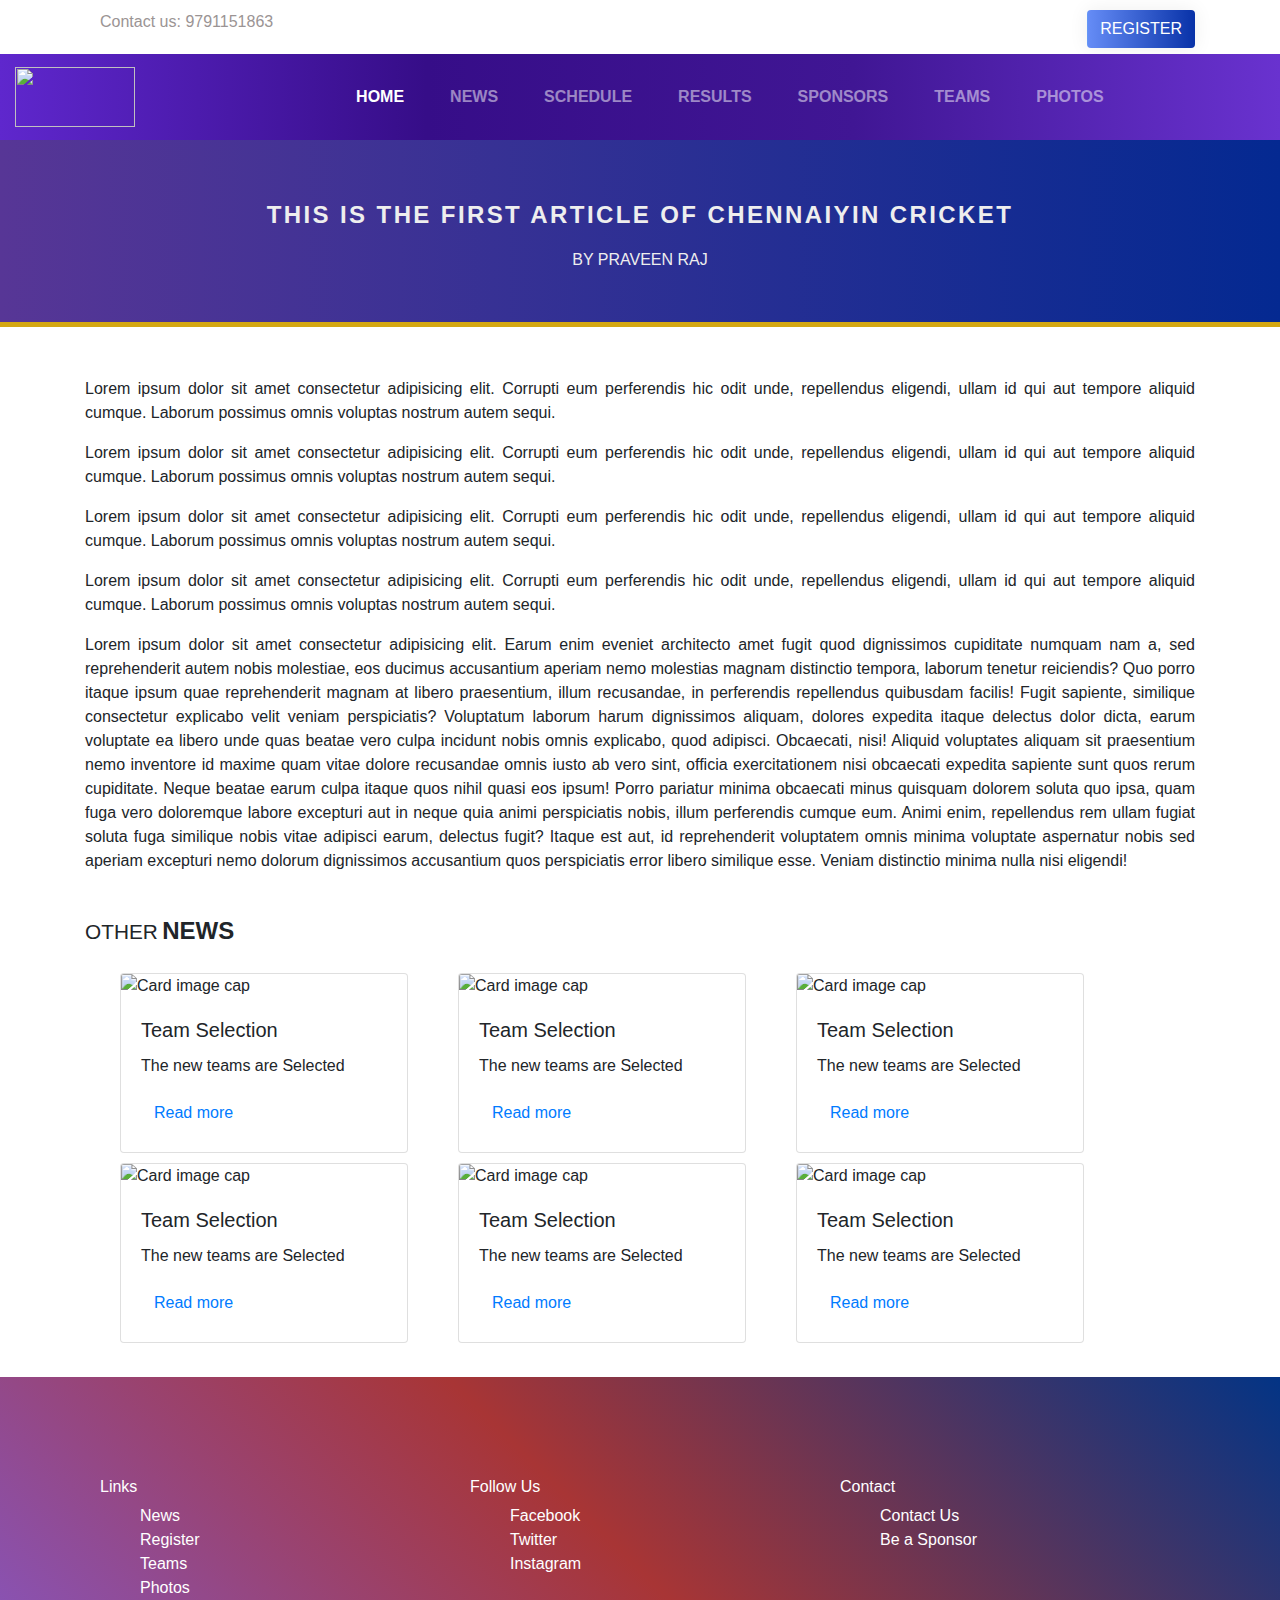
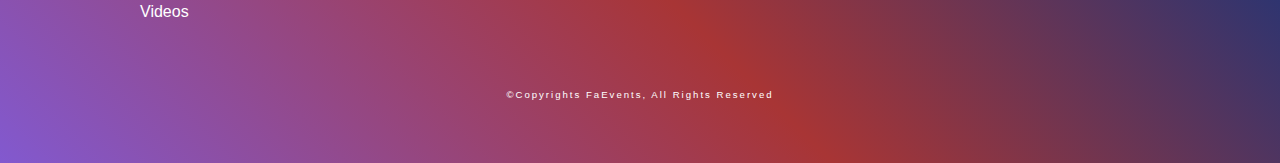
==== article.html @ ffcdeb8b "Add files via upload" ====
<!DOCTYPE html>
<html lang="en">

<head>
    <meta charset="UTF-8">
    <meta name="viewport" content="width=device-width, initial-scale=1.0">
    <meta http-equiv="X-UA-Compatible" content="ie=edge">
    <title>Article Name</title>
    <link rel="stylesheet" href="css/bootstrap.css">
    <link rel="stylesheet" href="css/bootstrap-grid.min.css">
    <link rel="stylesheet" href="css/main.css">
</head>

<body>
    <section class="top-section container">
        <span class="top-contact col-lg-8">Contact us: 9791151863</span>
        <span>
            <button class="btn reg-btn btn-md float-right">REGISTER</button>
        </span>
    </section>
    <nav class="navbar navbar-expand-lg  bg-custom navbar-dark sticky-top container-fluid">
        <a class="navbar-brand" href="index.html">
            <img class="type-logo" src="assets/TypeLogo.PNG" alt="">
        </a>
        <button class="navbar-toggler" type="button" data-toggle="collapse" data-target="#navbarSupportedContent" aria-controls="navbarSupportedContent"
            aria-expanded="false" aria-label="Toggle navigation">
            <span class="navbar-toggler-icon"></span>
        </button>
        <div class="collapse navbar-collapse" id="navbarSupportedContent">
            <ul class="navbar-nav mr-auto">
                <li class="nav-item active">
                    <a class="nav-link" href="index.html">HOME</a>
                </li>
                <li class="nav-item">
                    <a class="nav-link" href="news.html">NEWS</a>
                </li>
                <li class="nav-item">
                    <a class="nav-link" href="">SCHEDULE</a>
                </li>
                <li class="nav-item">
                    <a class="nav-link" href="result.html">RESULTS</a>
                </li>
                <li class="nav-item">
                    <a class="nav-link" href="sponsor.html">SPONSORS</a>
                </li>
                <li class="nav-item">
                    <a class="nav-link" href="">TEAMS</a>
                </li>
                <li class="nav-item">
                    <a class="nav-link" href="gallery.html">PHOTOS</a>
                </li>
            </ul>
        </div>
    </nav>
    <section>
        <div class=" ch-news-section">
            <header class="">
                <div class="text-center">
                    <div class="header-wrapper">
                        <h4 class="article-header">THIS IS THE FIRST ARTICLE OF CHENNAIYIN CRICKET</h4>
                        <span class="article-author">
                            BY PRAVEEN RAJ
                        </span>
                    </div>
                </div>
            </header>
            <div class="ch-article-section"></div>
        </div>
        <article class="text-center">
            <img class="article-image img-fluid" src="assets/image/1.jpg" alt="" srcset="">
            <p class="container text-justify">
                Lorem ipsum dolor sit amet consectetur adipisicing elit. Corrupti eum perferendis hic odit unde, repellendus eligendi, ullam
                id qui aut tempore aliquid cumque. Laborum possimus omnis voluptas nostrum autem sequi.
            </p>
            <p class="container text-justify">
                Lorem ipsum dolor sit amet consectetur adipisicing elit. Corrupti eum perferendis hic odit unde, repellendus eligendi, ullam
                id qui aut tempore aliquid cumque. Laborum possimus omnis voluptas nostrum autem sequi.
            </p>
            <p class="container text-justify">
                Lorem ipsum dolor sit amet consectetur adipisicing elit. Corrupti eum perferendis hic odit unde, repellendus eligendi, ullam
                id qui aut tempore aliquid cumque. Laborum possimus omnis voluptas nostrum autem sequi.
            </p>
            <p class="container text-justify">
                Lorem ipsum dolor sit amet consectetur adipisicing elit. Corrupti eum perferendis hic odit unde, repellendus eligendi, ullam
                id qui aut tempore aliquid cumque. Laborum possimus omnis voluptas nostrum autem sequi.
            </p>
            <p class="container text-justify">
                Lorem ipsum dolor sit amet consectetur adipisicing elit. Earum enim eveniet architecto amet fugit quod dignissimos cupiditate
                numquam nam a, sed reprehenderit autem nobis molestiae, eos ducimus accusantium aperiam nemo molestias magnam
                distinctio tempora, laborum tenetur reiciendis? Quo porro itaque ipsum quae reprehenderit magnam at libero
                praesentium, illum recusandae, in perferendis repellendus quibusdam facilis! Fugit sapiente, similique consectetur
                explicabo velit veniam perspiciatis? Voluptatum laborum harum dignissimos aliquam, dolores expedita itaque
                delectus dolor dicta, earum voluptate ea libero unde quas beatae vero culpa incidunt nobis omnis explicabo,
                quod adipisci. Obcaecati, nisi! Aliquid voluptates aliquam sit praesentium nemo inventore id maxime quam
                vitae dolore recusandae omnis iusto ab vero sint, officia exercitationem nisi obcaecati expedita sapiente
                sunt quos rerum cupiditate. Neque beatae earum culpa itaque quos nihil quasi eos ipsum! Porro pariatur minima
                obcaecati minus quisquam dolorem soluta quo ipsa, quam fuga vero doloremque labore excepturi aut in neque
                quia animi perspiciatis nobis, illum perferendis cumque eum. Animi enim, repellendus rem ullam fugiat soluta
                fuga similique nobis vitae adipisci earum, delectus fugit? Itaque est aut, id reprehenderit voluptatem omnis
                minima voluptate aspernatur nobis sed aperiam excepturi nemo dolorum dignissimos accusantium quos perspiciatis
                error libero similique esse. Veniam distinctio minima nulla nisi eligendi!
            </p>
        </article>
    </section>
    <br>
    <section>
        <div class="container other-news-header">
            <span>OTHER</span>
            <span class="">NEWS</span>
        </div>
        <br>
        <div class="container">
            <div class="row">
                <div class="card item" style="width: 18rem;">
                    <img class="card-img-top" src="assets/news/new1.jpg" alt="Card image cap">
                    <div class="card-body">
                        <h5 class="card-title">Team Selection</h5>
                        <p class="card-text">The new teams are Selected</p>
                        <a href="article.html" class="btn btn-blue">Read more</a>
                    </div>
                </div>
                <!-- Second News -->
                <div class="card item" style="width: 18rem;">
                    <img class="card-img-top" src="assets/news/new3.jpg" alt="Card image cap">

                    <div class="card-body">
                        <h5 class="card-title">Team Selection</h5>
                        <p class="card-text">The new teams are Selected</p>
                        <a href="article.html" class="btn btn-blue">Read more</a>
                    </div>
                </div>
                <!-- Third News -->
                <div class="card item" style="width: 18rem;">
                    <img class="card-img-top" src="assets/news/new1.jpg" alt="Card image cap">

                    <div class="card-body">
                        <h5 class="card-title">Team Selection</h5>
                        <p class="card-text">The new teams are Selected</p>
                        <a href="article.html" class="btn btn-blue">Read more</a>
                    </div>
                </div>
                <div class="card item" style="width: 18rem;">
                    <img class="card-img-top" src="assets/news/new3.jpg" alt="Card image cap">

                    <div class="card-body">
                        <h5 class="card-title">Team Selection</h5>
                        <p class="card-text">The new teams are Selected</p>
                        <a href="article.html" class="btn btn-blue">Read more</a>
                    </div>
                </div>
                <div class="card item" style="width: 18rem;">
                    <img class="card-img-top" src="assets/news/new3.jpg" alt="Card image cap">

                    <div class="card-body">
                        <h5 class="card-title">Team Selection</h5>
                        <p class="card-text">The new teams are Selected</p>
                        <a href="article.html" class="btn btn-blue">Read more</a>
                    </div>
                </div>
                <div class="card item" style="width: 18rem;">
                    <img class="card-img-top" src="assets/news/new3.jpg" alt="Card image cap">

                    <div class="card-body">
                        <h5 class="card-title">Team Selection</h5>
                        <p class="card-text">The new teams are Selected</p>
                        <a href="article.html" class="btn btn-blue">Read more</a>
                    </div>
                </div>
            </div>
        </div>
    </section>
    <br>
    <footer class="container-fluid footer">
        <div class="footer-wrapper container">
            <div class="first col-xl-4 col-lg-4 col-md-4 col-sm-4 col-xs-1">
                <h6>Links</h6>
                <ul>
                    <li>
                        <a href="">News</a>
                    </li>
                    <li>
                        <a href="">Register</a>
                    </li>
                    <li>
                        <a href="">Teams</a>
                    </li>
                    <li>
                        <a href="">Photos</a>
                    </li>
                    <li>
                        <a href="">Videos</a>
                    </li>
                </ul>
            </div>
            <div class="second col-xl-4 col-lg-4 col-md-4 col-sm-4 col-xs-4">
                <h6>Follow Us</h6>
                <ul>
                    <li>
                        <a href="">Facebook</a>
                    </li>
                    <li>
                        <a href="">Twitter</a>
                    </li>
                    <li>
                        <a href="">Instagram</a>
                    </li>
                </ul>
            </div>
            <div class="third col-xl-4 col-lg-4 col-md-4 col-sm-4 col-xs-4">
                <h6>Contact</h6>
                <ul>
                    <li>
                        <a href="">Contact Us</a>
                    </li>
                    <li>
                        <a href="">Be a Sponsor</a>
                    </li>
                </ul>
            </div>
        </div>
        <br>
        <br>
        <div class="text-center copyrights ">
            <p>&copy;Copyrights FaEvents, All Rights Reserved</p>
        </div>
        <br>
    </footer>
    <script src="js/jquery.min.js"></script>
    <script src="js/bootstrap.min.js"></script>
    <script src="js/popper.min.js"></script>
</body>

</html>
---- css/main.css ----
.top-section{
    margin-top: 10px;
    margin-bottom: 20px;
}
.top-section span:nth-last-child(2){
    color: rgb(155, 148, 148);
}
.reg-btn{
    transition: 0.5s;
    background-size: 200% auto;
    color: white;
    box-shadow: 0 0 20px #eee;
    background-image: linear-gradient(to right, #658cf6 0%, #0731a7 51%, #6598f6 100%);
}
.all-btn{
    transition: 0.5s;
    background-size: 200% auto;
    color: white;
    box-shadow: 0 0 20px #eee;
    background-image: linear-gradient(to right, #f6d365 0%, #fda085 51%, #f6d365 100%);
}
.reg-btn:hover {
    background-position: right center; /* change the direction of the change here */
    color: white;
}
.bg-custom{
    background: linear-gradient(to right, #5f27cd, #360d88,#401694 , #6932cf );
}
nav ul{
    margin-left: 15% !important; 
}
nav ul li{
    padding-left: 30px;
}
.navbar-dark{
    color: aliceblue;
    font-weight: 600;
}
.type-logo{
    width: 120px;
    height: 60px;    
}
.sub-title{
    padding-left: px;
}
.middle{
    height: 55vh;
    background: linear-gradient(90deg,  #ffc400,#ffd23c, #ffc812);
}
.middle-overlay{
    position: absolute;
    z-index: 1;
    height: 55vh;
    width: 100%;
    background-position: center;
    background-repeat: no-repeat;
}
.custom-owl-container{
    padding-top: 20px;
    padding-bottom: 20px;
}
.pic{
    height: 80px;
}
.fa-pic{
    height: 110px;
}
.tata-pic{
    height: 120px;
}
.sponsor-wrap h5{
    padding-top: 50px;
}
.logo{
    height: 120px;
    width: 150px;
    margin-left: 80px;
}
.photos-section{
    position: relative;
    height: auto;
    padding-bottom: 20px;
}
.photos-inner{
    padding-top: 30px;
}
.photos-section h3{
    padding-top: 50px;
    font-family: 'Lucida Sans', 'Lucida Sans Regular', 'Lucida Grande', 'Lucida Sans Unicode', Geneva, Verdana, sans-serif;
}
/* Photos */
.column {
    float: left;
    width: 33.33%;
    padding: 5px;
}
.news-section{
    padding-bottom: 50px;
}
.videos-section{
    margin-bottom: 50px;
}
.footer{
    height: auto;
    background: linear-gradient(45deg, #8259cf, #a83535, #033485);
    color: white;
    padding-top: 100px;
}
.footer-wrapper{
    display: flex;
    flex-flow: row nowrap;
}
.footer-wrapper ul li{
    list-style: none;
}
.footer-wrapper ul li a{
    color: #fff;
}
.copyrights{
    font-family: 'Lucida Sans', 'Lucida Sans Regular', 'Lucida Grande', 'Lucida Sans Unicode', Geneva, Verdana, sans-serif;
    font-size: .6em;
    letter-spacing: 2px;
    padding-bottom: 20px;
}
/* Register */
.register-wrap{
    display: flex;
    flex-flow: row wrap;
}
.hidden{
    display:none;
}
/* portrait */

@media screen and (orientation:portrait){
    .footer-wrapper{
        margin-left: -20px;
    }
}
@media (max-width:400px){
    .footer-wrapper{
        font-size: .7em;
    }
}
@media (max-width:340px){
    .footer-wrapper{
        font-size: .6em;
    }
}
@media (max-width:330px){
    .footer-wrapper{
        font-size: .5em;
    }
}

/* result */

.result-wrapper {
    background: linear-gradient(to bottom right, #ffffff,#ffffff,#ffffff, #8259cf);
    width: 100%;
    height: 78vh;
    display: block;
}
.form--inner--wrapper{
    position: absolute;
    top: 100px;
}
.form--inner--wrapper input[type= text]{
    margin-bottom: 20px;
}
/* Full News */
.card{
    margin-left: 50px;
    margin-bottom: 10px;
}
.ch-news-section{
    background: linear-gradient(to right, #573696, #042991);
    color: #eee;
}
.ch-news-section h5{
    padding: 25px;
}
@media screen and (orientation: portrait){
    .news-container{
        padding-right: 70px;
    }
}
/* article */
.header-wrapper{
    padding-top: 50px;
    padding-bottom: 50px;
}
.article-wrapper{
    font-family: 'Lucida Sans', 'Lucida Sans Regular', 'Lucida Grande', 'Lucida Sans Unicode', Geneva, Verdana, sans-serif;
}
.article-header{
    font-weight: 800;
    line-height: 50px;
    letter-spacing: .1em;
    font-size: 1.5em;
    text-transform: capitalize;
}
.ch-article-section{
    height: 5px;
    width: 100%;
    background-color:  #d4a712;
}
.article-author{
    font-weight: 500;
    text-transform: capitalize;
    font-family: 'Lucida Sans', 'Lucida Sans Regular', 'Lucida Grande', 'Lucida Sans Unicode', Geneva, Verdana, sans-serif;
}
.article-image{
    margin-bottom: 50px;
}
p::before{
    font-weight: bolder;
}

.other-news-header span:nth-last-of-type(1){
    font-weight: bold;
    font-size: 1.5em;
}
.other-news-header span:nth-last-of-type(2){
    font-size: 1.3em;
}
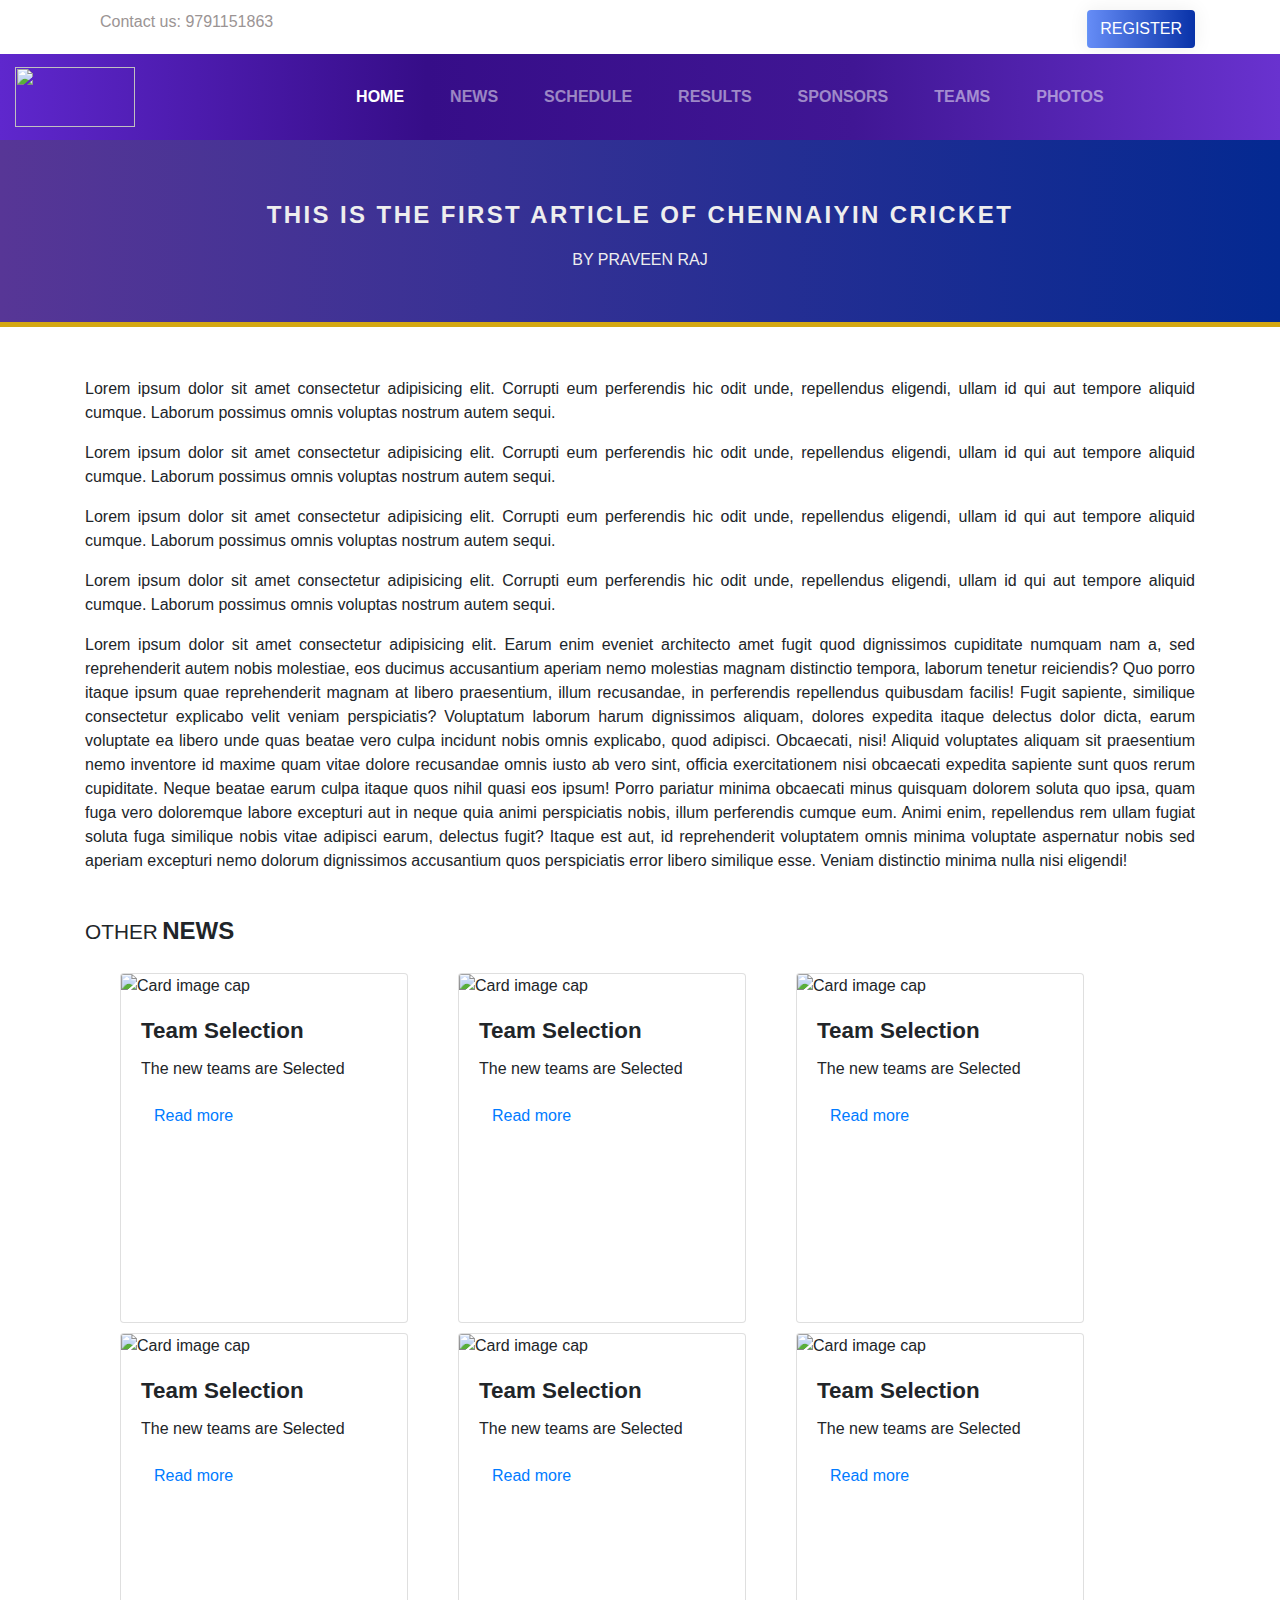
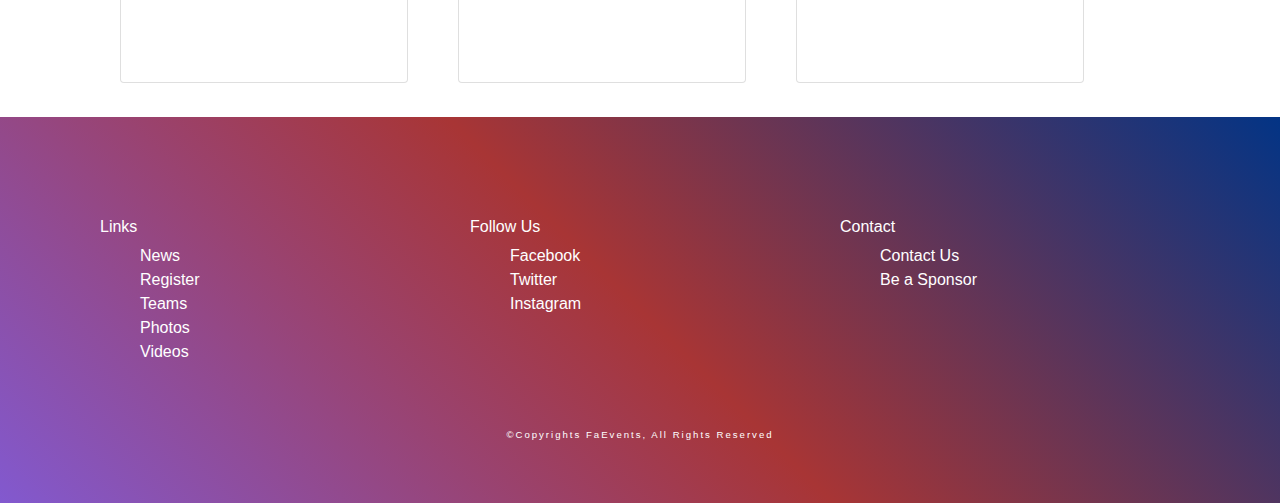
==== commit a4f958f4: "Add files via upload" ====
--- a/article.html
+++ b/article.html
@@ -44,7 +44,7 @@
                     <a class="nav-link" href="sponsor.html">SPONSORS</a>
                 </li>
                 <li class="nav-item">
-                    <a class="nav-link" href="">TEAMS</a>
+                    <a class="nav-link" href="teams.html">TEAMS</a>
                 </li>
                 <li class="nav-item">
                     <a class="nav-link" href="gallery.html">PHOTOS</a>
--- a/css/main.css
+++ b/css/main.css
@@ -19,6 +19,10 @@
     color: white;
     box-shadow: 0 0 20px #eee;
     background-image: linear-gradient(to right, #f6d365 0%, #fda085 51%, #f6d365 100%);
+}
+.all-btn:hover {
+    background-position: right center; /* change the direction of the change here */
+    color: white;
 }
 .reg-btn:hover {
     background-position: right center; /* change the direction of the change here */
@@ -224,4 +228,188 @@
 }
 .other-news-header span:nth-last-of-type(2){
     font-size: 1.3em;
+}
+/* Teams */
+.teams-wrapper{
+    display: flex;
+    flex-wrap: nowrap;
+    padding-top: 50px;
+    color: white;
+}
+.team-img{
+    height: 100px;
+    width: 100px; 
+    background-color: white; 
+}
+.width-adjust{
+    width: 150px;
+}
+.height-adjust{
+    height: 120px;
+}
+.card{
+    height: 350px;
+    width: 250px;
+}
+.first-team{
+    background:rgb(255, 170, 14);
+    background-image: url('../assets/image/2.jpg');
+    background-blend-mode: soft-light;
+}
+.teams-wrapper a{
+    text-decoration: none;
+    color: white;
+}
+.teams-wrapper a:hover{
+    text-decoration: none;
+    color: white;
+}
+.second-team{
+    background: rgba(231, 76, 60,1);
+    background-image: url('../assets/image/2.jpg');
+    background-blend-mode: overlay;
+}
+.third-team{
+    background: rgba(155, 89, 182,1);
+    background-image: url('../assets/image/4.jpg');
+    background-blend-mode: overlay;
+    background-position: center;
+}
+.fourth-team{
+    background: rgb(36, 83, 6);
+    background-image: url('../assets/image/3.jpg');
+    background-blend-mode: overlay;
+    background-position: center;
+}
+.fifth-team{
+    background: rgb(10, 39, 63);
+    background-image: url('../assets/image/5.jpg');
+    background-blend-mode: overlay;
+    background-position: center;
+}
+.sixth-team{
+    background: rgb(100, 6, 56);
+    background-image: url('../assets/image/6.jpg');
+    background-blend-mode: overlay;
+    background-position: center;
+}
+.seventh-team{
+    background: rgb(70, 30, 37);
+    background-image: url('../assets/image/1.jpg');
+    background-blend-mode: overlay;
+    background-position: center;
+}
+.eighth-team{
+    background: rgb(4, 42, 47);
+    background-image: url('../assets/image/5.jpg');
+    background-blend-mode: overlay;
+    background-position: center;
+}
+.card-title{
+    font-weight: 800;
+    font-size: 1.4em;
+}
+.view-team{
+    text-decoration: underline;
+    text-transform: capitalize;
+}
+.view-team:hover{
+    text-transform: capitalize;
+}
+
+/* Squad */
+
+.squad-wrapper{
+    display: flex;
+    flex-flow: row wrap;
+}
+.squad-img{
+    margin-top: 10%;
+    flex: 2 1 auto;
+}
+
+.squad-img img{
+    height: 250px;
+}
+.squad-details{
+    flex: 5 1 auto;
+    margin-top: 80px;
+}
+.squad-details ul li{
+    list-style: none;
+}
+.squad-details ul{
+    width: 50%;
+}
+.squad--image{
+    height: 80px;
+    width: 80px;
+    border-radius: 50px;
+    margin-right: 30px;
+    border: 2px solid #d4a712;
+}
+.player-name{
+    position: absolute;
+    font-family: 'Lucida Sans', 'Lucida Sans Regular', 'Lucida Grande', 'Lucida Sans Unicode', Geneva, Verdana, sans-serif;
+    font-size: 1.5em;
+    margin-top: 15px;
+    margin-left: 10px;
+}
+/* Temp */
+.img-container{
+    height: 70px;
+    width: 70px;
+    border-radius: 50%;
+    display: inline-block;
+    background-color: rgba(246,211,101,0.5);
+    background-image: url('../assets/players/player2.png');
+    background-position: center;
+    background-size: contain;
+    background-repeat: no-repeat;
+    border: 2px solid #fda085;
+}
+.second-img-container{
+    height: 70px;
+    width: 70px;
+    border-radius: 50%;
+    display: inline-block;
+    background-color: rgba(246,211,101,0.5);
+    background-image: url('../assets/players/player3.png');
+    background-position: center;
+    background-size: contain;
+    background-repeat: no-repeat;
+    border: 2px solid #fda085;
+}
+.third-img-container{
+    height: 70px;
+    width: 70px;
+    border-radius: 50%;
+    display: inline-block;
+    background-color: rgba(246,211,101,0.5);
+    background-image: url('../assets/players/player4.png');
+    background-position: center;
+    background-size: contain;
+    background-repeat: no-repeat;
+    border: 2px solid #fda085;
+}
+@media screen and (orientation: portrait){
+    .teams-wrapper{
+        margin-left: -20px;
+    }
+    .squad-details ul{
+        width: 100%;
+    }
+    .player-name{
+        font-size: 1.2em;
+    }
+}
+@media(max-width:1024px){
+    nav ul{
+        margin-left: 5% !important; 
+    }
+}
+@media(max-width:768px){
+    .card{
+        margin-left: 85px;
+    }
 }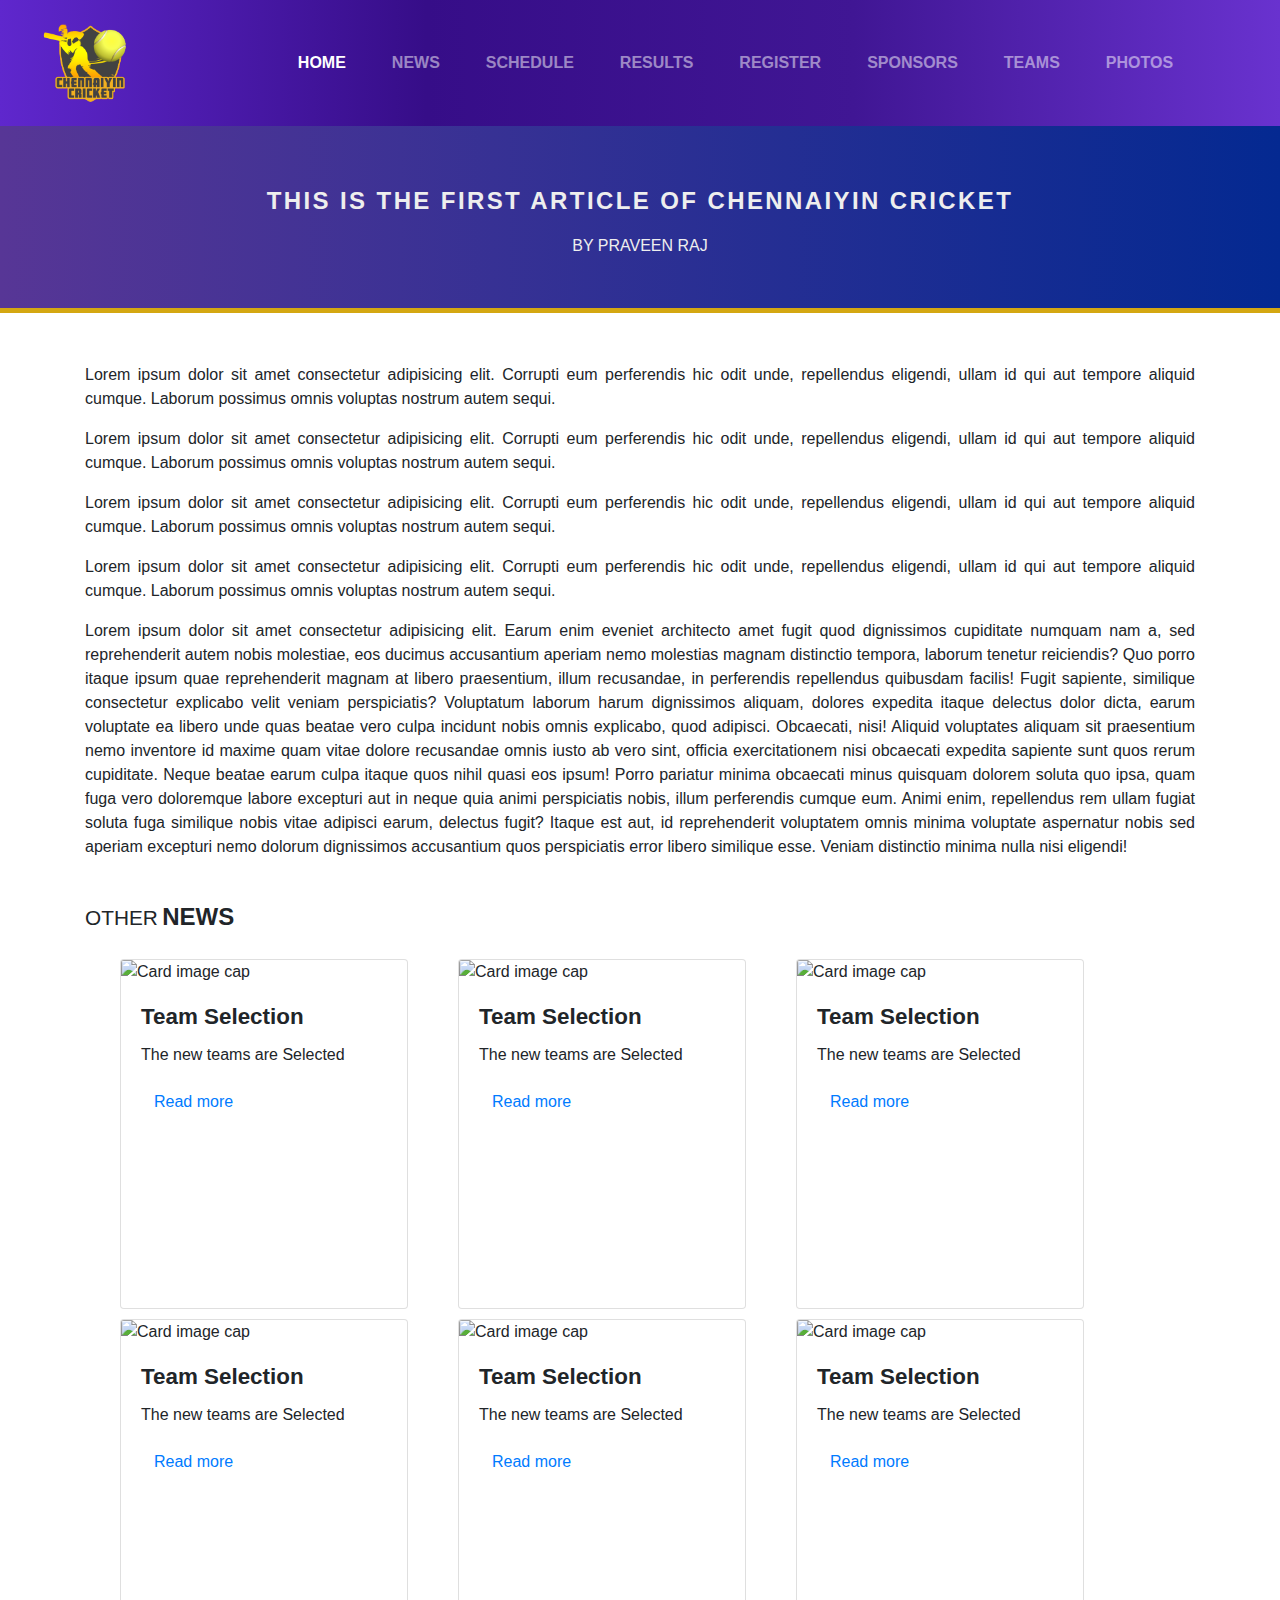
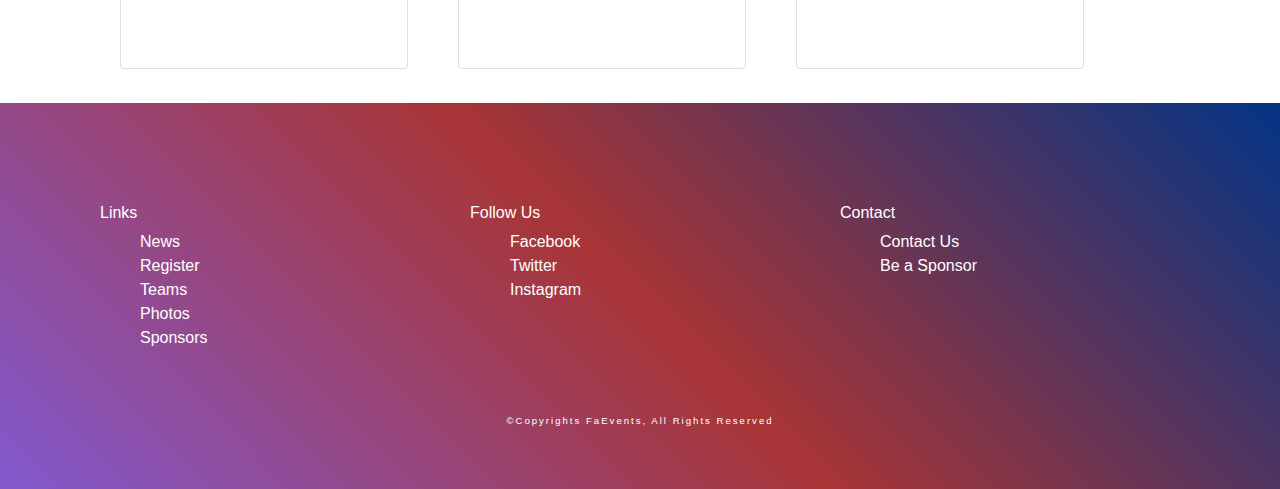
==== commit 8ed07f71: "Add files via upload" ====
--- a/article.html
+++ b/article.html
@@ -12,15 +12,9 @@
 </head>
 
 <body>
-    <section class="top-section container">
-        <span class="top-contact col-lg-8">Contact us: 9791151863</span>
-        <span>
-            <button class="btn reg-btn btn-md float-right">REGISTER</button>
-        </span>
-    </section>
     <nav class="navbar navbar-expand-lg  bg-custom navbar-dark sticky-top container-fluid">
         <a class="navbar-brand" href="index.html">
-            <img class="type-logo" src="assets/TypeLogo.PNG" alt="">
+            <img class="big-logo full-logo" src="assets/logo/logo.png" alt="">
         </a>
         <button class="navbar-toggler" type="button" data-toggle="collapse" data-target="#navbarSupportedContent" aria-controls="navbarSupportedContent"
             aria-expanded="false" aria-label="Toggle navigation">
@@ -35,10 +29,13 @@
                     <a class="nav-link" href="news.html">NEWS</a>
                 </li>
                 <li class="nav-item">
-                    <a class="nav-link" href="">SCHEDULE</a>
+                    <a class="nav-link" href="schedule.html">SCHEDULE</a>
                 </li>
                 <li class="nav-item">
                     <a class="nav-link" href="result.html">RESULTS</a>
+                </li>
+                <li class="nav-item">
+                    <a class="nav-link" href="register.html">REGISTER</a>
                 </li>
                 <li class="nav-item">
                     <a class="nav-link" href="sponsor.html">SPONSORS</a>
@@ -111,7 +108,7 @@
         <br>
         <div class="container">
             <div class="row">
-                <div class="card item" style="width: 18rem;">
+                <div class="card team-card item" style="width: 18rem;">
                     <img class="card-img-top" src="assets/news/new1.jpg" alt="Card image cap">
                     <div class="card-body">
                         <h5 class="card-title">Team Selection</h5>
@@ -120,7 +117,7 @@
                     </div>
                 </div>
                 <!-- Second News -->
-                <div class="card item" style="width: 18rem;">
+                <div class="card team-card item" style="width: 18rem;">
                     <img class="card-img-top" src="assets/news/new3.jpg" alt="Card image cap">
 
                     <div class="card-body">
@@ -130,7 +127,7 @@
                     </div>
                 </div>
                 <!-- Third News -->
-                <div class="card item" style="width: 18rem;">
+                <div class="card team-card item" style="width: 18rem;">
                     <img class="card-img-top" src="assets/news/new1.jpg" alt="Card image cap">
 
                     <div class="card-body">
@@ -139,25 +136,28 @@
                         <a href="article.html" class="btn btn-blue">Read more</a>
                     </div>
                 </div>
-                <div class="card item" style="width: 18rem;">
-                    <img class="card-img-top" src="assets/news/new3.jpg" alt="Card image cap">
-
-                    <div class="card-body">
-                        <h5 class="card-title">Team Selection</h5>
-                        <p class="card-text">The new teams are Selected</p>
-                        <a href="article.html" class="btn btn-blue">Read more</a>
-                    </div>
-                </div>
-                <div class="card item" style="width: 18rem;">
-                    <img class="card-img-top" src="assets/news/new3.jpg" alt="Card image cap">
-
-                    <div class="card-body">
-                        <h5 class="card-title">Team Selection</h5>
-                        <p class="card-text">The new teams are Selected</p>
-                        <a href="article.html" class="btn btn-blue">Read more</a>
-                    </div>
-                </div>
-                <div class="card item" style="width: 18rem;">
+                <!-- fourth News -->
+                <div class="card team-card item" style="width: 18rem;">
+                    <img class="card-img-top" src="assets/news/new3.jpg" alt="Card image cap">
+
+                    <div class="card-body">
+                        <h5 class="card-title">Team Selection</h5>
+                        <p class="card-text">The new teams are Selected</p>
+                        <a href="article.html" class="btn btn-blue">Read more</a>
+                    </div>
+                </div>
+                <!-- fifth News -->
+                <div class="card team-card item" style="width: 18rem;">
+                    <img class="card-img-top" src="assets/news/new3.jpg" alt="Card image cap">
+
+                    <div class="card-body">
+                        <h5 class="card-title">Team Selection</h5>
+                        <p class="card-text">The new teams are Selected</p>
+                        <a href="article.html" class="btn btn-blue">Read more</a>
+                    </div>
+                </div>
+                <!-- sixth news -->
+                <div class="card team-card item" style="width: 18rem;">
                     <img class="card-img-top" src="assets/news/new3.jpg" alt="Card image cap">
 
                     <div class="card-body">
@@ -176,19 +176,19 @@
                 <h6>Links</h6>
                 <ul>
                     <li>
-                        <a href="">News</a>
-                    </li>
-                    <li>
-                        <a href="">Register</a>
-                    </li>
-                    <li>
-                        <a href="">Teams</a>
-                    </li>
-                    <li>
-                        <a href="">Photos</a>
-                    </li>
-                    <li>
-                        <a href="">Videos</a>
+                        <a href="news.html">News</a>
+                    </li>
+                    <li>
+                        <a href="register.html">Register</a>
+                    </li>
+                    <li>
+                        <a href="teams.html">Teams</a>
+                    </li>
+                    <li>
+                        <a href="gallery.html">Photos</a>
+                    </li>
+                    <li>
+                        <a href="sponsor.html">Sponsors</a>
                     </li>
                 </ul>
             </div>
@@ -228,6 +228,7 @@
     <script src="js/jquery.min.js"></script>
     <script src="js/bootstrap.min.js"></script>
     <script src="js/popper.min.js"></script>
+    <script src="js/main.js"></script>
 </body>
 
 </html>--- a/css/main.css
+++ b/css/main.css
@@ -1,4 +1,6 @@
-
+*{
+    box-sizing: border-box;
+}
 .top-section{
     margin-top: 10px;
     margin-bottom: 20px;
@@ -11,7 +13,7 @@
     background-size: 200% auto;
     color: white;
     box-shadow: 0 0 20px #eee;
-    background-image: linear-gradient(to right, #658cf6 0%, #0731a7 51%, #6598f6 100%);
+    background-image: linear-gradient(to right, #ec5959 0%, #d6470e 51%, #d41e06 100%);
 }
 .all-btn{
     transition: 0.5s;
@@ -32,7 +34,7 @@
     background: linear-gradient(to right, #5f27cd, #360d88,#401694 , #6932cf );
 }
 nav ul{
-    margin-left: 15% !important; 
+    margin-left: 8% !important; 
 }
 nav ul li{
     padding-left: 30px;
@@ -41,16 +43,54 @@
     color: aliceblue;
     font-weight: 600;
 }
+.full-logo{
+    height: 100px;    
+}
 .type-logo{
-    width: 120px;
-    height: 60px;    
-}
+    height: 60px;  
+}
+.big-logo{
+    height: 100px;    
+}
+.small{
+    height: 80px;
+}
+.type-logo .small {
+    font-size: 15px;
+    padding-bottom: 10px !important;
+    padding-top: 10px !important;
+  }
 .sub-title{
     padding-left: px;
 }
+.inner-follow{
+    height: 50px;
+    background: linear-gradient(to right, #a9b409, #eea60a, #b3a106);
+    color: white;
+    padding-top: 10px;
+}
+.inner-follow a{
+    text-decoration: none;
+    color: #ffffff;
+}
+.inner-follow a i{
+    font-size: 1.5em;
+}
+.fab{
+    padding-left: 20px;
+}
+.fa-facebook-f:hover{
+    color: #3B5998 ; 
+}
+.fa-twitter:hover{
+    color: #1DA1F2;
+}
+.fa-instagram:hover{
+    color: #262626;
+}
 .middle{
     height: 55vh;
-    background: linear-gradient(90deg,  #ffc400,#ffd23c, #ffc812);
+    background: linear-gradient(90deg,  #d6b443,#ffd034, #e9bc27);
 }
 .middle-overlay{
     position: absolute;
@@ -174,7 +214,7 @@
     margin-bottom: 20px;
 }
 /* Full News */
-.card{
+.team-card{
     margin-left: 50px;
     margin-bottom: 10px;
 }
@@ -247,7 +287,7 @@
 .height-adjust{
     height: 120px;
 }
-.card{
+.team-card{
     height: 350px;
     width: 250px;
 }
@@ -392,6 +432,63 @@
     background-repeat: no-repeat;
     border: 2px solid #fda085;
 }
+.team-name{
+    display: inline-block; 
+    font-weight: 800;
+    padding-left: 5px;
+}
+.team-min-image{
+    display: block;
+    background-image: url('../assets/teams/chennai.png');
+    background-size: contain;
+    background-position: center;
+    background-repeat: no-repeat;
+    height: 50px;
+    width: 50px;
+}
+.player-image-1{
+    height: 280px;
+    width: 100%;
+    background-image: url('../assets/players/player2.png');
+    background-position: center;
+    background-size: contain;
+    background-repeat: no-repeat;
+    background-color: #0f49c7e5;
+    transition: all .5s;
+}
+.player-image-1:hover{
+    background-color: #262626;
+
+}
+.player-image-2{
+    height: 280px;
+    width: 100%;
+    background-image: url('../assets/players/player3.png');
+    background-position: center;
+    background-size: contain;
+    background-repeat: no-repeat;
+    background-color: #a9b409;
+    transition: all .5s
+}
+.player-image-2:hover{
+    background-color: #d6470e;
+}
+.player-image-3{
+    height: 280px;
+    width: 100%;
+    background-image: url('../assets/players/player4.png');
+    background-position: center;
+    background-size: contain;
+    background-repeat: no-repeat;
+    background-color: #d4a712;
+}
+.player-image-3:hover{
+    background-color: #d47012;
+}
+.sponsor-container .container-img{
+    height: 120px;
+    width: 120px;
+}
 @media screen and (orientation: portrait){
     .teams-wrapper{
         margin-left: -20px;
@@ -402,14 +499,22 @@
     .player-name{
         font-size: 1.2em;
     }
+    .team-name{
+        display: inline-block; 
+        font-weight: 800;
+        padding-left: 25px;
+    }
+    .squad-team-img{
+        margin-left: 25px;
+    }
 }
 @media(max-width:1024px){
     nav ul{
-        margin-left: 5% !important; 
+        margin-left: -4% !important; 
     }
 }
 @media(max-width:768px){
-    .card{
+    .team-card{
         margin-left: 85px;
     }
 }